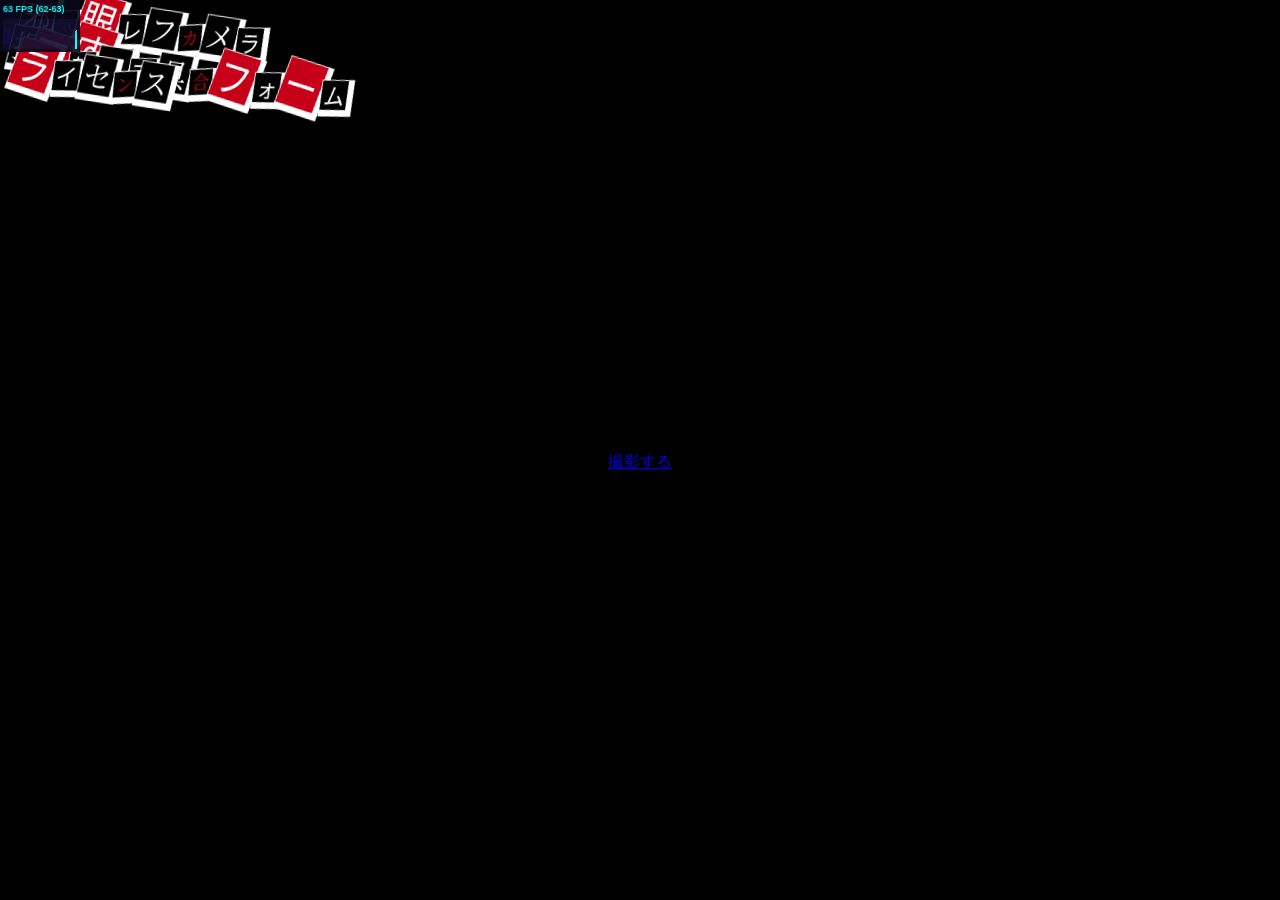
==== public/index.html @ d986b4df "DOMの変更。画像の追加" ====
<!DOCTYPE html>
<html lang="ja">

<head>
    <meta charset="utf-8">
    <meta http-equiv="X-UA-Compatible" content="IE=edge">
    <meta name="viewport" content="width=device-width, initial-scale=1.0">
    <meta name="theme-color" content="#000000">

    <title>邪気眼レフカメラ</title>

    <link rel="manifest" href="manifest.json">
    <link rel="icon" type="image/png" href="images/favicon.png" />
    <link rel="apple-touch-icon-precomposed" href="images/apple-touch-icon-precomposed.png">
    <link rel="stylesheet" type="text/css" href="common.css" media="screen,print">
    <link href="https://fonts.googleapis.com/css?family=Noto+Sans+JP:700|Noto+Serif+JP:700" rel="stylesheet">

    <script src="lib/utils.js"></script>
    <script src="lib/webgl-utils.js"></script>
    <script src="lib/clmtrackr.js"></script>
    <script src="lib/model_pca_20_svm.js"></script>
    <script src="lib/Stats.js"></script>
    <script src="lib/d3.min.js"></script>
    <script src="lib/emotion_classifier.js"></script>
    <script src="lib/emotionmodel.js"></script>
    <script src="lib/face_deformer.js"></script>
    <script src="lib/html2canvas.min.js"></script>
    <script src="photoSaver.js" defer></script>
    <script src="finderController.js" defer></script>
    <script src="textDecorator.js" defer></script>
    <script src="pageController.js" defer></script>
</head>

<body id="body_home">
    <main id="main">
        <article id="home">
            <h1>邪気眼レフカメラ</h1>
            <a id="home_tocamera" href="#camera">撮影する</a>
        </article>

        <article id="camera">
            <h1>撮影する</h1>
            <section id="camera_finder">
                <video id="camera_preview" preload="auto" loop playsinline autoplay width="800" height="600"></video>
                <canvas id="camera_overlay" width="800" height="600"></canvas>
                <canvas id="camera_mask" width="800" height="600"></canvas>
                <img id="camera_back_img" src="images/camera_back.svg">
            </section>
            
            <!--
            <section id="emotion_container">
                <div id="emotion_icons">
                    <img class="emotion_icon" id="icon1" src="images/icon_angry.png">
                    <img class="emotion_icon" id="icon2" src="images/icon_sad.png">
                    <img class="emotion_icon" id="icon3" src="images/icon_surprised.png">
                    <img class="emotion_icon" id="icon4" src="images/icon_happy.png">
                </div>
                <div id="emotion_chart"></div>
            </section>
            -->
            
            <a download="jyakigan.png" id="camera_shutter" href="#">シャッター</a>
        </article>

        <!--
        <article id="edit">
            <h1>編集する</h1>
            <canvas id="save_image"></canvas>
            <nav><a href="">save</a><a href="">HOME</a></nav>
        </article>
        -->

        <article id="wishform">
            <h1>要望・不具合フォーム</h1>
        </article>

        <article id="license">
            <h1>ライセンス</h1>
        </article>
    </main>

    <footer>
        <a href="#" id="history_back">戻る</a>
        <nav>
            <a href="#wishform">要望・不具合フォーム</a>
            <a href="#license">LICENSE</a>
        </nav>
    </footer>
</body>

</html>
---- public/common.css ----
@charset "utf-8";

html, body, div, span, applet, object, iframe,
h1, h2, h3, h4, h5, h6, p, blockquote, pre,
a, abbr, acronym, address, big, cite, code,
del, dfn, em, img, ins, kbd, q, s, samp,
small, strike, strong, sub, sup, tt, var,
b, u, i, center,
dl, dt, dd, ol, ul, li,
fieldset, form, label, legend,
table, caption, tbody, tfoot, thead, tr, th, td,
article, aside, canvas, details, embed, 
figure, figcaption, footer, header, hgroup, 
menu, nav, output, ruby, section, summary,
time, mark, audio, video {
	margin: 0;
	padding: 0;
	border: 0;
	font-size: 100%;
	font: inherit;
	vertical-align: baseline;
}
/* HTML5 display-role reset for older browsers */
article, aside, details, figcaption, figure, 
footer, header, hgroup, menu, nav, section {
	display: block;
}
html, body{
    height: 100%;
    background-color: #000000;
}
body {
	line-height: 1.5;
}
ol, ul {
	list-style: none;
}
blockquote, q {
	quotes: none;
}
blockquote:before, blockquote:after,
q:before, q:after {
	content: '';
	content: none;
}
table {
    border-collapse: collapse;
    border-spacing: 0;
}

main {
    position: fixed;
    width: 100%;
    height: 100%;
    overflow: hidden;
    transition-duration: 0.5s;
    perspective: 1000px;
}

h1 {
    position: absolute;
    transform: rotate3d(-2, 5, -1.5, -35deg);
    transform-origin: 50% 50%;
    z-index: 1;
}

h1 .deco0 {
    color: #fff;
    background: #C60019;
    -webkit-transform: rotate(10deg);
    -ms-transform: rotate(10deg);
    transform: rotate(10deg);
    display: inline-block;
    font-size: 40px;
    font-family: 'Noto Sans JP', sans-serif;
    line-height: 1.1;
    padding: 2px 3px;
    -webkit-box-shadow: 4px 4px 0px 6px #000;
    box-shadow: 3px 3px 0px 4px #fff;
    margin-right: 2px;
}

h1 .deco1 {
    color: #fff;
    background: #000;
    -webkit-transform: rotate(-5deg);
    -ms-transform: rotate(-5deg);
    transform: rotate(-5deg);
    display: inline-block;
    font-size: 24px;
    font-family: 'Noto Sans JP', sans-serif;
    line-height: 1.1;
    padding: 2px 3px;
    -webkit-box-shadow: 4px 4px 0px 6px #C60019;
    box-shadow: 3px 3px 0px 4px #fff;
    margin-right: 2px;
}

h1 .deco2 {
    color: #fff;
    background: #000;
    -webkit-transform: rotate(2deg);
    -ms-transform: rotate(2deg);
    transform: rotate(2deg);
    display: inline-block;
    font-size: 32px;
    font-family: 'Noto Serif JP', sans-serif;
    line-height: 1.1;
    padding: 2px 3px;
    -webkit-box-shadow: 4px 4px 0px 6px #000;
    box-shadow: 3px 3px 0px 4px #fff;
    margin-right: 2px;
}

h1 .deco3 {
    color: #C60019;
    background: #000;
    -webkit-transform: rotate(-8deg);
    -ms-transform: rotate(-8deg);
    transform: rotate(-8deg);
    display: inline-block;
    font-size: 20px;
    font-family: 'Noto Serif JP', sans-serif;
    line-height: 1.1;
    padding: 2px 3px;
    -webkit-box-shadow: 4px 4px 0px 6px #C60019;
    box-shadow: 3px 3px 0px 4px #fff;
    margin-right: 2px;
}

#body_home #home,
#body_home #camera,
#body_home #edit {
    left: 0;
}

#body_home #wishform,
#body_home #license {
    left: 100vw;
}


#home_tocamera{
    position: relative;
    display: block;
    width: 200px;
    top:100vh;
    margin: auto;
    text-align: center;
}

#body_home #home_tocamera{
    top:50vh;
}


#camera_finder {
    position: relative;
    /*margin : 0px auto;*/
    transition-duration: 0.5s;
    left: 200vw;
}

#body_camera #camera_finder {
    left: 0vw;
}



#camera_mask,
#camera_overlay,
#camera_preview {
    position: absolute;
    top: 27vw;
    left: 0vw;
    width: 100vw;
    height: 72vw;
    object-fit: cover;
    -o-transform: scaleX(-1);
    -webkit-transform: scaleX(-1);
    transform: scaleX(-1);
    -ms-filter: fliph;
    /*IE*/
    filter: fliph;
    /*IE*/
}

#camera_tohome {
    float: left;
    display: block;
    padding: 10px;
    margin: 10px 0px 10px 10px;
    background-color: #fff;
}

#camera_back_img {
    position: absolute;
    top: 0px;
    left: -30vw;
    width: 130vw;
}
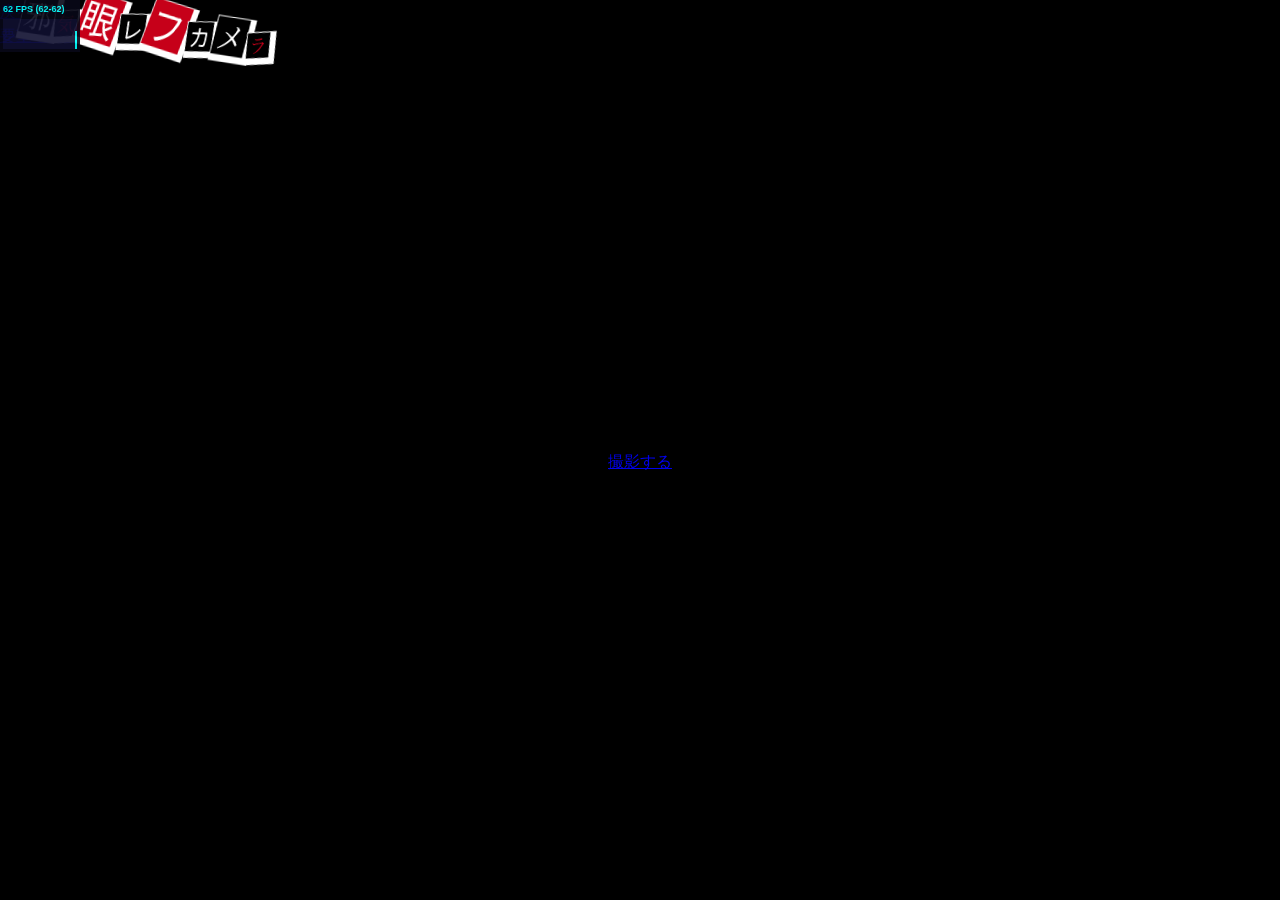
==== commit f7596059: "フォルダ構成の変更" ====
--- a/public/index.html
+++ b/public/index.html
@@ -12,23 +12,23 @@
     <link rel="manifest" href="manifest.json">
     <link rel="icon" type="image/png" href="images/favicon.png" />
     <link rel="apple-touch-icon-precomposed" href="images/apple-touch-icon-precomposed.png">
-    <link rel="stylesheet" type="text/css" href="common.css" media="screen,print">
+    <link rel="stylesheet" type="text/css" href="styles/common.css" media="screen,print">
     <link href="https://fonts.googleapis.com/css?family=Noto+Sans+JP:700|Noto+Serif+JP:700" rel="stylesheet">
 
-    <script src="lib/utils.js"></script>
-    <script src="lib/webgl-utils.js"></script>
-    <script src="lib/clmtrackr.js"></script>
-    <script src="lib/model_pca_20_svm.js"></script>
-    <script src="lib/Stats.js"></script>
-    <script src="lib/d3.min.js"></script>
-    <script src="lib/emotion_classifier.js"></script>
-    <script src="lib/emotionmodel.js"></script>
-    <script src="lib/face_deformer.js"></script>
-    <script src="lib/html2canvas.min.js"></script>
-    <script src="photoSaver.js" defer></script>
-    <script src="finderController.js" defer></script>
-    <script src="textDecorator.js" defer></script>
-    <script src="pageController.js" defer></script>
+    <script src="libs/utils.js"></script>
+    <script src="libs/webgl-utils.js"></script>
+    <script src="libs/clmtrackr.js"></script>
+    <script src="libs/model_pca_20_svm.js"></script>
+    <script src="libs/Stats.js"></script>
+    <script src="libs/d3.min.js"></script>
+    <script src="libs/emotion_classifier.js"></script>
+    <script src="libs/emotionmodel.js"></script>
+    <script src="libs/face_deformer.js"></script>
+    <script src="libs/html2canvas.min.js"></script>
+    <script src="scripts/photoSaver.js" defer></script>
+    <script src="scripts/finderController.js" defer></script>
+    <script src="scripts/textDecorator.js" defer></script>
+    <script src="scripts/pageController.js" defer></script>
 </head>
 
 <body id="body_home">
--- a/public/styles/common.css
+++ b/public/styles/common.css
@@ -0,0 +1,208 @@
+@charset "utf-8";
+
+html, body, div, span, applet, object, iframe,
+h1, h2, h3, h4, h5, h6, p, blockquote, pre,
+a, abbr, acronym, address, big, cite, code,
+del, dfn, em, img, ins, kbd, q, s, samp,
+small, strike, strong, sub, sup, tt, var,
+b, u, i, center,
+dl, dt, dd, ol, ul, li,
+fieldset, form, label, legend,
+table, caption, tbody, tfoot, thead, tr, th, td,
+article, aside, canvas, details, embed, 
+figure, figcaption, footer, header, hgroup, 
+menu, nav, output, ruby, section, summary,
+time, mark, audio, video {
+	margin: 0;
+	padding: 0;
+	border: 0;
+	font-size: 100%;
+	font: inherit;
+	vertical-align: baseline;
+}
+/* HTML5 display-role reset for older browsers */
+article, aside, details, figcaption, figure, 
+footer, header, hgroup, menu, nav, section {
+	display: block;
+}
+html, body{
+    height: 100%;
+    background-color: #000000;
+}
+body {
+	line-height: 1.5;
+}
+ol, ul {
+	list-style: none;
+}
+blockquote, q {
+	quotes: none;
+}
+blockquote:before, blockquote:after,
+q:before, q:after {
+	content: '';
+	content: none;
+}
+table {
+    border-collapse: collapse;
+    border-spacing: 0;
+}
+
+main {
+    position: fixed;
+    width: 100%;
+    height: 100%;
+    overflow: hidden;
+    transition-duration: 0.5s;
+    perspective: 1000px;
+}
+
+h1 {
+    position: absolute;
+    transform: rotate3d(-2, 5, -1.5, -35deg);
+    transform-origin: 50% 50%;
+    z-index: 1;
+    transition-duration: 0.5s;
+    top:-50vh;
+}
+
+h1 .deco0 {
+    color: #fff;
+    background: #C60019;
+    -webkit-transform: rotate(10deg);
+    -ms-transform: rotate(10deg);
+    transform: rotate(10deg);
+    display: inline-block;
+    font-size: 40px;
+    font-family: 'Noto Sans JP', sans-serif;
+    line-height: 1.1;
+    padding: 2px 3px;
+    -webkit-box-shadow: 4px 4px 0px 6px #000;
+    box-shadow: 3px 3px 0px 4px #fff;
+    margin-right: 2px;
+}
+
+h1 .deco1 {
+    color: #fff;
+    background: #000;
+    -webkit-transform: rotate(-5deg);
+    -ms-transform: rotate(-5deg);
+    transform: rotate(-5deg);
+    display: inline-block;
+    font-size: 24px;
+    font-family: 'Noto Sans JP', sans-serif;
+    line-height: 1.1;
+    padding: 2px 3px;
+    -webkit-box-shadow: 4px 4px 0px 6px #C60019;
+    box-shadow: 3px 3px 0px 4px #fff;
+    margin-right: 2px;
+}
+
+h1 .deco2 {
+    color: #fff;
+    background: #000;
+    -webkit-transform: rotate(2deg);
+    -ms-transform: rotate(2deg);
+    transform: rotate(2deg);
+    display: inline-block;
+    font-size: 32px;
+    font-family: 'Noto Serif JP', sans-serif;
+    line-height: 1.1;
+    padding: 2px 3px;
+    -webkit-box-shadow: 4px 4px 0px 6px #000;
+    box-shadow: 3px 3px 0px 4px #fff;
+    margin-right: 2px;
+}
+
+h1 .deco3 {
+    color: #C60019;
+    background: #000;
+    -webkit-transform: rotate(-8deg);
+    -ms-transform: rotate(-8deg);
+    transform: rotate(-8deg);
+    display: inline-block;
+    font-size: 20px;
+    font-family: 'Noto Serif JP', sans-serif;
+    line-height: 1.1;
+    padding: 2px 3px;
+    -webkit-box-shadow: 4px 4px 0px 6px #C60019;
+    box-shadow: 3px 3px 0px 4px #fff;
+    margin-right: 2px;
+}
+
+/* HOME */
+
+#body_home #home h1{
+    top:0;
+}
+
+#body_home #home,
+#body_home #camera,
+#body_home #edit {
+    left: 0;
+}
+
+#body_home #wishform,
+#body_home #license {
+    left: 100vw;
+}
+
+#home_tocamera{
+    position: relative;
+    display: block;
+    width: 200px;
+    top:100vh;
+    margin: auto;
+    text-align: center;
+    transition-duration: 0.5s;
+}
+
+#body_home #home_tocamera{
+    top:50vh;
+}
+
+/* CAMERA */
+
+#camera_finder {
+    position: relative;
+    /*margin : 0px auto;*/
+    transition-duration: 0.5s;
+    left: 200vw;
+}
+
+#body_camera #camera_finder {
+    left: 0vw;
+}
+
+#camera_mask,
+#camera_overlay,
+#camera_preview {
+    position: absolute;
+    top: 27vw;
+    left: 0vw;
+    width: 100vw;
+    height: 72vw;
+    object-fit: cover;
+    -o-transform: scaleX(-1);
+    -webkit-transform: scaleX(-1);
+    transform: scaleX(-1);
+    -ms-filter: fliph;
+    /*IE*/
+    filter: fliph;
+    /*IE*/
+}
+
+#camera_tohome {
+    float: left;
+    display: block;
+    padding: 10px;
+    margin: 10px 0px 10px 10px;
+    background-color: #fff;
+}
+
+#camera_back_img {
+    position: absolute;
+    top: 0px;
+    left: -30vw;
+    width: 130vw;
+}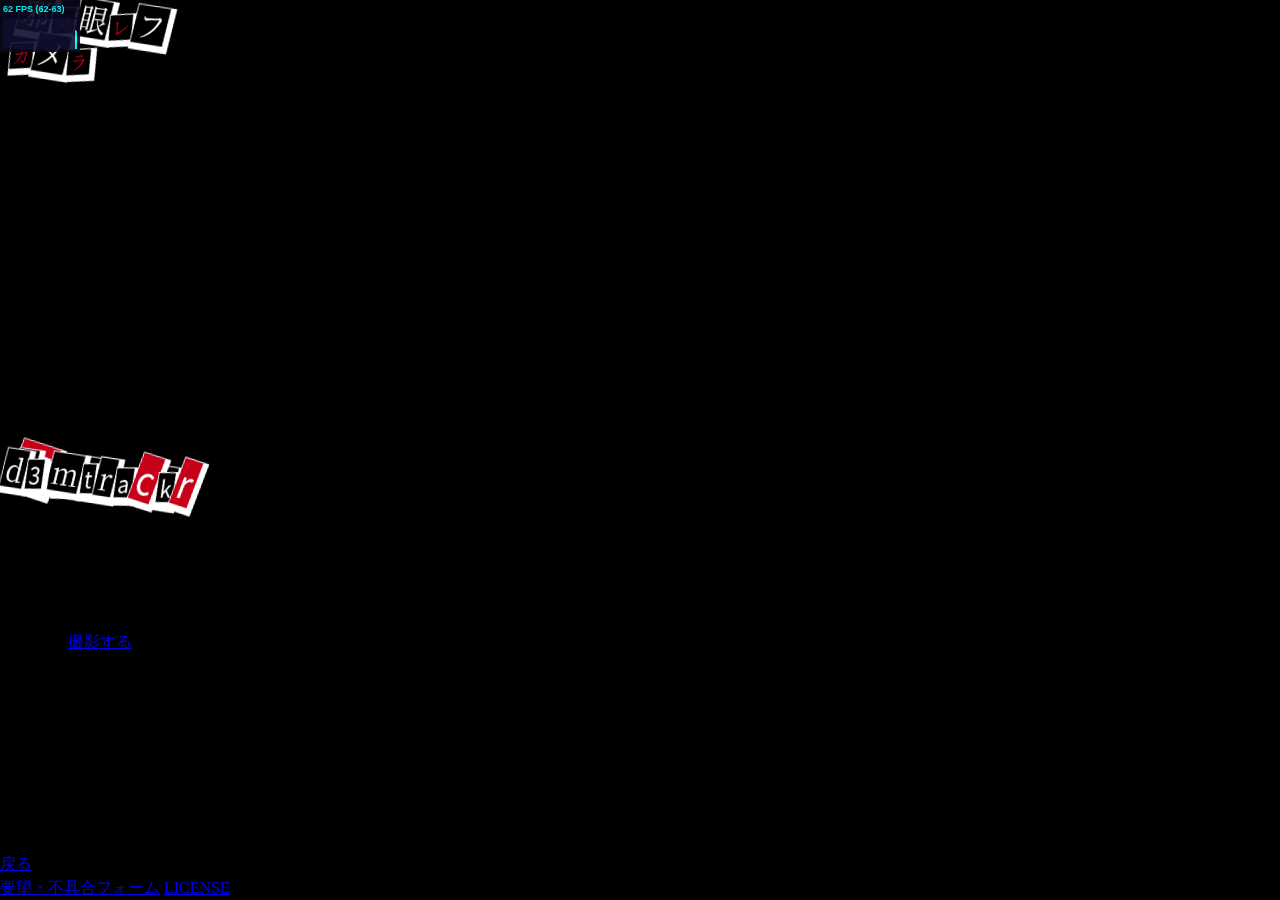
==== commit 3f3eecd7: "CSSの構成を変更" ====
--- a/public/index.html
+++ b/public/index.html
@@ -13,6 +13,10 @@
     <link rel="icon" type="image/png" href="images/favicon.png" />
     <link rel="apple-touch-icon-precomposed" href="images/apple-touch-icon-precomposed.png">
     <link rel="stylesheet" type="text/css" href="styles/common.css" media="screen,print">
+    <link rel="stylesheet" type="text/css" href="styles/home.css" media="screen,print">
+    <link rel="stylesheet" type="text/css" href="styles/camera.css" media="screen,print">
+    <link rel="stylesheet" type="text/css" href="styles/wishform.css" media="screen,print">
+    <link rel="stylesheet" type="text/css" href="styles/license.css" media="screen,print">
     <link href="https://fonts.googleapis.com/css?family=Noto+Sans+JP:700|Noto+Serif+JP:700" rel="stylesheet">
 
     <script src="libs/utils.js"></script>
@@ -46,7 +50,7 @@
                 <canvas id="camera_mask" width="800" height="600"></canvas>
                 <img id="camera_back_img" src="images/camera_back.svg">
             </section>
-            
+
             <!--
             <section id="emotion_container">
                 <div id="emotion_icons">
@@ -58,7 +62,7 @@
                 <div id="emotion_chart"></div>
             </section>
             -->
-            
+
             <a download="jyakigan.png" id="camera_shutter" href="#">シャッター</a>
         </article>
 
@@ -76,6 +80,66 @@
 
         <article id="license">
             <h1>ライセンス</h1>
+            <div>
+                <section>
+                    <h1>clmtrackr</h1>
+                    <pre>
+MIT License
+
+Copyright (c) 2017 Audun Mathias Øygard
+
+Permission is hereby granted, free of charge, to any person obtaining a copy
+of this software and associated documentation files (the "Software"), to deal
+in the Software without restriction, including without limitation the rights
+to use, copy, modify, merge, publish, distribute, sublicense, and/or sell
+copies of the Software, and to permit persons to whom the Software is
+furnished to do so, subject to the following conditions:
+
+The above copyright notice and this permission notice shall be included in all
+copies or substantial portions of the Software.
+
+THE SOFTWARE IS PROVIDED "AS IS", WITHOUT WARRANTY OF ANY KIND, EXPRESS OR
+IMPLIED, INCLUDING BUT NOT LIMITED TO THE WARRANTIES OF MERCHANTABILITY,
+FITNESS FOR A PARTICULAR PURPOSE AND NONINFRINGEMENT. IN NO EVENT SHALL THE
+AUTHORS OR COPYRIGHT HOLDERS BE LIABLE FOR ANY CLAIM, DAMAGES OR OTHER
+LIABILITY, WHETHER IN AN ACTION OF CONTRACT, TORT OR OTHERWISE, ARISING FROM,
+OUT OF OR IN CONNECTION WITH THE SOFTWARE OR THE USE OR OTHER DEALINGS IN THE
+SOFTWARE.
+                    </pre>
+                </section>
+                <section>
+                    <h1>d3</h1>
+                    <pre>
+Copyright 2010-2017 Mike Bostock
+All rights reserved.
+
+Redistribution and use in source and binary forms, with or without modification,
+are permitted provided that the following conditions are met:
+
+* Redistributions of source code must retain the above copyright notice, this
+  list of conditions and the following disclaimer.
+
+* Redistributions in binary form must reproduce the above copyright notice,
+  this list of conditions and the following disclaimer in the documentation
+  and/or other materials provided with the distribution.
+
+* Neither the name of the author nor the names of contributors may be used to
+  endorse or promote products derived from this software without specific prior
+  written permission.
+
+THIS SOFTWARE IS PROVIDED BY THE COPYRIGHT HOLDERS AND CONTRIBUTORS "AS IS" AND
+ANY EXPRESS OR IMPLIED WARRANTIES, INCLUDING, BUT NOT LIMITED TO, THE IMPLIED
+WARRANTIES OF MERCHANTABILITY AND FITNESS FOR A PARTICULAR PURPOSE ARE
+DISCLAIMED. IN NO EVENT SHALL THE COPYRIGHT OWNER OR CONTRIBUTORS BE LIABLE FOR
+ANY DIRECT, INDIRECT, INCIDENTAL, SPECIAL, EXEMPLARY, OR CONSEQUENTIAL DAMAGES
+(INCLUDING, BUT NOT LIMITED TO, PROCUREMENT OF SUBSTITUTE GOODS OR SERVICES;
+LOSS OF USE, DATA, OR PROFITS; OR BUSINESS INTERRUPTION) HOWEVER CAUSED AND ON
+ANY THEORY OF LIABILITY, WHETHER IN CONTRACT, STRICT LIABILITY, OR TORT
+(INCLUDING NEGLIGENCE OR OTHERWISE) ARISING IN ANY WAY OUT OF THE USE OF THIS
+SOFTWARE, EVEN IF ADVISED OF THE POSSIBILITY OF SUCH DAMAGE.
+                    </pre>
+                </section>
+            </div>
         </article>
     </main>
 
--- a/public/styles/common.css
+++ b/public/styles/common.css
@@ -20,29 +20,36 @@
 	font: inherit;
 	vertical-align: baseline;
 }
+
 /* HTML5 display-role reset for older browsers */
 article, aside, details, figcaption, figure, 
 footer, header, hgroup, menu, nav, section {
 	display: block;
 }
+
 html, body{
     height: 100%;
     background-color: #000000;
 }
+
 body {
 	line-height: 1.5;
 }
+
 ol, ul {
 	list-style: none;
 }
+
 blockquote, q {
 	quotes: none;
 }
+
 blockquote:before, blockquote:after,
 q:before, q:after {
 	content: '';
 	content: none;
 }
+
 table {
     border-collapse: collapse;
     border-spacing: 0;
@@ -55,6 +62,11 @@
     overflow: hidden;
     transition-duration: 0.5s;
     perspective: 1000px;
+}
+
+article{
+    position: fixed;
+    transition-duration: 0.5s;
 }
 
 h1 {
@@ -130,79 +142,8 @@
     margin-right: 2px;
 }
 
-/* HOME */
-
-#body_home #home h1{
-    top:0;
-}
-
-#body_home #home,
-#body_home #camera,
-#body_home #edit {
-    left: 0;
-}
-
-#body_home #wishform,
-#body_home #license {
-    left: 100vw;
-}
-
-#home_tocamera{
-    position: relative;
-    display: block;
-    width: 200px;
-    top:100vh;
-    margin: auto;
-    text-align: center;
-    transition-duration: 0.5s;
-}
-
-#body_home #home_tocamera{
-    top:50vh;
-}
-
-/* CAMERA */
-
-#camera_finder {
-    position: relative;
-    /*margin : 0px auto;*/
-    transition-duration: 0.5s;
-    left: 200vw;
-}
-
-#body_camera #camera_finder {
-    left: 0vw;
-}
-
-#camera_mask,
-#camera_overlay,
-#camera_preview {
+footer{
     position: absolute;
-    top: 27vw;
-    left: 0vw;
+    bottom: 0;
     width: 100vw;
-    height: 72vw;
-    object-fit: cover;
-    -o-transform: scaleX(-1);
-    -webkit-transform: scaleX(-1);
-    transform: scaleX(-1);
-    -ms-filter: fliph;
-    /*IE*/
-    filter: fliph;
-    /*IE*/
-}
-
-#camera_tohome {
-    float: left;
-    display: block;
-    padding: 10px;
-    margin: 10px 0px 10px 10px;
-    background-color: #fff;
-}
-
-#camera_back_img {
-    position: absolute;
-    top: 0px;
-    left: -30vw;
-    width: 130vw;
 }--- a/public/styles/home.css
+++ b/public/styles/home.css
@@ -0,0 +1,19 @@
+@charset "utf-8";
+
+#body_home #home h1{
+    top:0;
+}
+
+#home_tocamera{
+    position: relative;
+    display: block;
+    width: 200px;
+    top:100vh;
+    margin: auto;
+    text-align: center;
+    transition-duration: 0.5s;
+}
+
+#body_home #home_tocamera{
+    top:70vh;
+}
--- a/public/styles/camera.css
+++ b/public/styles/camera.css
@@ -0,0 +1,41 @@
+@charset "utf-8";
+
+#body_camera #camera h1{
+    top:0;
+}
+
+#camera_finder {
+    position: relative;
+    /*margin : 0px auto;*/
+    transition-duration: 0.5s;
+    left: 200vw;
+}
+
+#body_camera #camera_finder {
+    left: 0vw;
+}
+
+#camera_back_img {
+    position: absolute;
+    top: 0px;
+    left: -30vw;
+    width: 130vw;
+}
+
+#camera_mask,
+#camera_overlay,
+#camera_preview {
+    position: absolute;
+    top: 27vw;
+    left: 0vw;
+    width: 100vw;
+    height: 72vw;
+    object-fit: cover;
+    -o-transform: scaleX(-1);
+    -webkit-transform: scaleX(-1);
+    transform: scaleX(-1);
+    -ms-filter: fliph;
+    /*IE*/
+    filter: fliph;
+    /*IE*/
+}
--- a/public/styles/wishform.css
+++ b/public/styles/wishform.css
@@ -0,0 +1 @@
+@charset "utf-8";
--- a/public/styles/license.css
+++ b/public/styles/license.css
@@ -0,0 +1,18 @@
+@charset "utf-8";
+
+#license{
+    position: absolute;
+    
+    transition-duration: 0.5s;
+    top:100vh;
+    background-color: #ffffff;
+}
+
+#body_license #license{
+    top:0vh;
+    overflow: scroll;
+    height:100vh;
+    width: 100wh;
+    padding: 40px;
+}
+
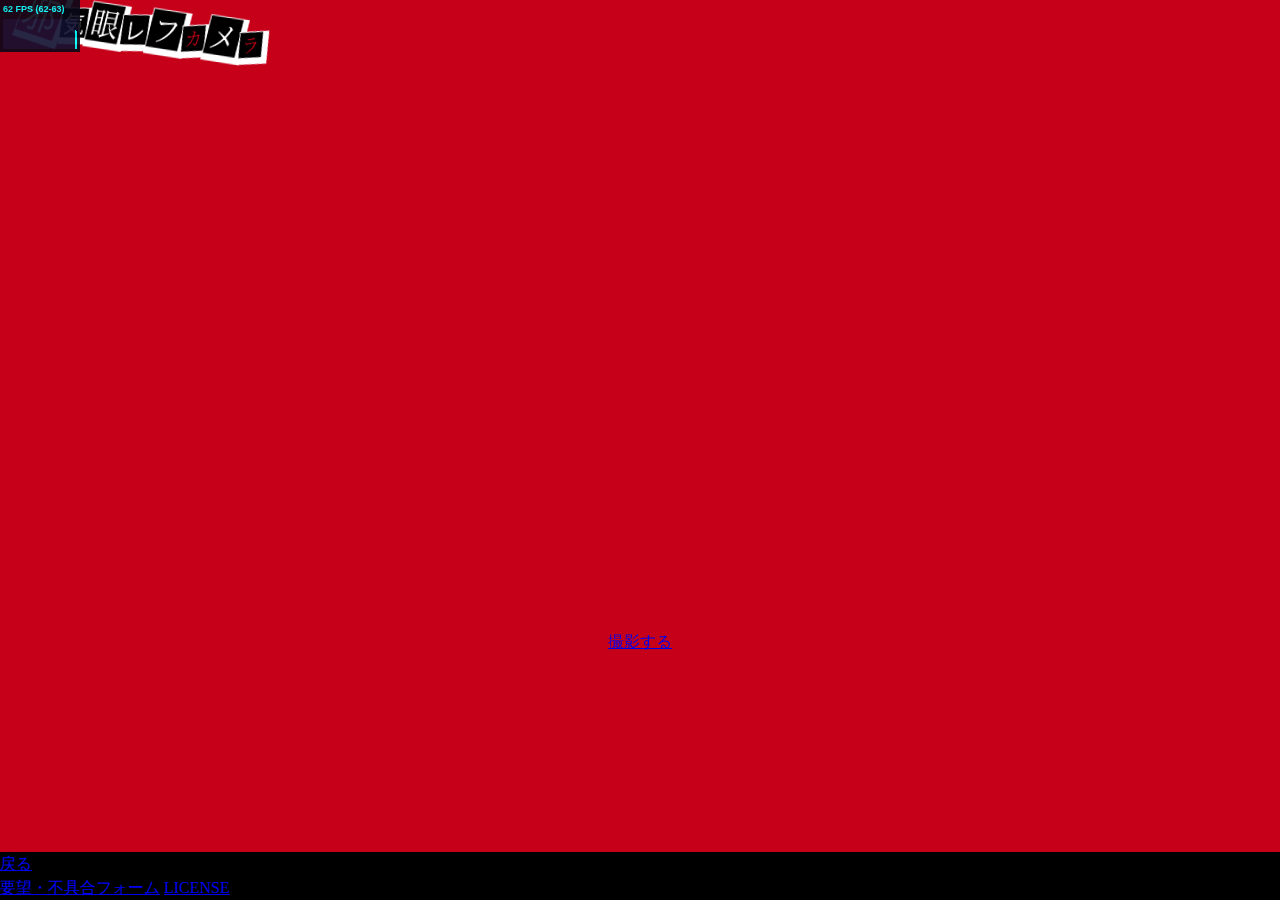
==== commit 96a92e27: "アイコン追加" ====
--- a/public/index.html
+++ b/public/index.html
@@ -62,8 +62,11 @@
                 <div id="emotion_chart"></div>
             </section>
             -->
-
-            <a download="jyakigan.png" id="camera_shutter" href="#">シャッター</a>
+            <section id="camera_top">
+                <a id="camera_release" download="jyakigan.png" href="#">シャッター</a>
+                <img id="camera_dial" src="images/camera_dial.svg">
+                <img id="camera_top_img" src="">
+            </section>
         </article>
 
         <!--
--- a/public/styles/common.css
+++ b/public/styles/common.css
@@ -12,13 +12,17 @@
 article, aside, canvas, details, embed, 
 figure, figcaption, footer, header, hgroup, 
 menu, nav, output, ruby, section, summary,
-time, mark, audio, video {
-	margin: 0;
-	padding: 0;
-	border: 0;
-	font-size: 100%;
-	font: inherit;
-	vertical-align: baseline;
+time, mark, audio, video
+{
+    font: inherit;
+    font-size: 100%;
+
+    margin: 0;
+    padding: 0;
+
+    vertical-align: baseline;
+
+    border: 0;
 }
 
 /* HTML5 display-role reset for older browsers */
@@ -27,123 +31,165 @@
 	display: block;
 }
 
-html, body{
-    height: 100%;
-    background-color: #000000;
+html,body
+{
+    width: 100vw;
+    height: 100vh;
+
+    background-color: #c60019;
 }
 
-body {
-	line-height: 1.5;
+body
+{
+    line-height: 1.5;
 }
 
-ol, ul {
-	list-style: none;
+ol,ul
+{
+    list-style: none;
 }
 
-blockquote, q {
-	quotes: none;
+blockquote,q
+{
+    quotes: none;
 }
 
-blockquote:before, blockquote:after,
-q:before, q:after {
-	content: '';
-	content: none;
+blockquote:before,blockquote:after,
+q:before,q:after
+{
+    content: '';
+    content: none;
 }
 
-table {
+table
+{
+    border-spacing: 0;
     border-collapse: collapse;
-    border-spacing: 0;
 }
 
-main {
+main
+{
     position: fixed;
-    width: 100%;
-    height: 100%;
+
     overflow: hidden;
-    transition-duration: 0.5s;
+
+    width: 100vw;
+    height: 100vh;
+
+    transition-timing-function: ease-in-out;
+    transition-duration: 1s;
+
     perspective: 1000px;
 }
 
-article{
+article
+{
     position: fixed;
-    transition-duration: 0.5s;
 }
 
-h1 {
+h1
+{
     position: absolute;
+    z-index: 1;
+    top: -50vh;
+
+    transition-timing-function: ease-in-out;
+    transition-duration: 1s;
     transform: rotate3d(-2, 5, -1.5, -35deg);
     transform-origin: 50% 50%;
-    z-index: 1;
-    transition-duration: 0.5s;
-    top:-50vh;
 }
 
-h1 .deco0 {
+h1 .deco0
+{
+    font-family: 'Noto Sans JP', sans-serif;
+    font-size: 40px;
+    line-height: 1.1;
+
+    display: inline-block;
+
+    margin-right: 2px;
+    padding: 2px 3px;
+
+    -webkit-transform: rotate(10deg);
+        -ms-transform: rotate(10deg);
+            transform: rotate(10deg);
+
     color: #fff;
-    background: #C60019;
-    -webkit-transform: rotate(10deg);
-    -ms-transform: rotate(10deg);
-    transform: rotate(10deg);
-    display: inline-block;
-    font-size: 40px;
-    font-family: 'Noto Sans JP', sans-serif;
-    line-height: 1.1;
-    padding: 2px 3px;
-    -webkit-box-shadow: 4px 4px 0px 6px #000;
-    box-shadow: 3px 3px 0px 4px #fff;
-    margin-right: 2px;
+    background: #c60019;
+    -webkit-box-shadow: 4px 4px 0 6px #000;
+            box-shadow: 3px 3px 0 4px #fff;
 }
 
-h1 .deco1 {
+h1 .deco1
+{
+    font-family: 'Noto Sans JP', sans-serif;
+    font-size: 24px;
+    line-height: 1.1;
+
+    display: inline-block;
+
+    margin-right: 2px;
+    padding: 2px 3px;
+
+    -webkit-transform: rotate(-5deg);
+        -ms-transform: rotate(-5deg);
+            transform: rotate(-5deg);
+
     color: #fff;
     background: #000;
-    -webkit-transform: rotate(-5deg);
-    -ms-transform: rotate(-5deg);
-    transform: rotate(-5deg);
-    display: inline-block;
-    font-size: 24px;
-    font-family: 'Noto Sans JP', sans-serif;
-    line-height: 1.1;
-    padding: 2px 3px;
-    -webkit-box-shadow: 4px 4px 0px 6px #C60019;
-    box-shadow: 3px 3px 0px 4px #fff;
-    margin-right: 2px;
+    -webkit-box-shadow: 4px 4px 0 6px #c60019;
+            box-shadow: 3px 3px 0 4px #fff;
 }
 
-h1 .deco2 {
+h1 .deco2
+{
+    font-family: 'Noto Serif JP', sans-serif;
+    font-size: 32px;
+    line-height: 1.1;
+
+    display: inline-block;
+
+    margin-right: 2px;
+    padding: 2px 3px;
+
+    -webkit-transform: rotate(2deg);
+        -ms-transform: rotate(2deg);
+            transform: rotate(2deg);
+
     color: #fff;
     background: #000;
-    -webkit-transform: rotate(2deg);
-    -ms-transform: rotate(2deg);
-    transform: rotate(2deg);
-    display: inline-block;
-    font-size: 32px;
-    font-family: 'Noto Serif JP', sans-serif;
-    line-height: 1.1;
-    padding: 2px 3px;
-    -webkit-box-shadow: 4px 4px 0px 6px #000;
-    box-shadow: 3px 3px 0px 4px #fff;
-    margin-right: 2px;
+    -webkit-box-shadow: 4px 4px 0 6px #000;
+            box-shadow: 3px 3px 0 4px #fff;
 }
 
-h1 .deco3 {
-    color: #C60019;
+h1 .deco3
+{
+    font-family: 'Noto Serif JP', sans-serif;
+    font-size: 20px;
+    line-height: 1.1;
+
+    display: inline-block;
+
+    margin-right: 2px;
+    padding: 2px 3px;
+
+    -webkit-transform: rotate(-8deg);
+        -ms-transform: rotate(-8deg);
+            transform: rotate(-8deg);
+
+    color: #c60019;
     background: #000;
-    -webkit-transform: rotate(-8deg);
-    -ms-transform: rotate(-8deg);
-    transform: rotate(-8deg);
-    display: inline-block;
-    font-size: 20px;
-    font-family: 'Noto Serif JP', sans-serif;
-    line-height: 1.1;
-    padding: 2px 3px;
-    -webkit-box-shadow: 4px 4px 0px 6px #C60019;
-    box-shadow: 3px 3px 0px 4px #fff;
-    margin-right: 2px;
+    -webkit-box-shadow: 4px 4px 0 6px #c60019;
+            box-shadow: 3px 3px 0 4px #fff;
 }
 
-footer{
-    position: absolute;
+footer
+{
+    position: fixed;
+    z-index: 100;
     bottom: 0;
+
     width: 100vw;
-}+
+    background-color: #000;
+}
--- a/public/styles/home.css
+++ b/public/styles/home.css
@@ -1,19 +1,35 @@
-@charset "utf-8";
+@charset 'utf-8';
 
-#body_home #home h1{
-    top:0;
+#home
+{
+    width: 100vw;
 }
 
-#home_tocamera{
-    position: relative;
-    display: block;
-    width: 200px;
-    top:100vh;
-    margin: auto;
-    text-align: center;
-    transition-duration: 0.5s;
+#body_home #home
+{
+    height: 100vh;
 }
 
-#body_home #home_tocamera{
-    top:70vh;
+#body_home #home h1
+{
+    top: 0;
 }
+
+#home_tocamera
+{
+    position: relative;
+    top: 100vh;
+
+    display: block;
+
+    width: 200px;
+    margin: auto;
+
+    transition-duration: .5s;
+    text-align: center;
+}
+
+#body_home #home_tocamera
+{
+    top: 70vh;
+}
--- a/public/styles/camera.css
+++ b/public/styles/camera.css
@@ -1,41 +1,108 @@
-@charset "utf-8";
+@charset 'utf-8';
 
-#body_camera #camera h1{
-    top:0;
+#body_camera #camera h1
+{
+    top: 0;
 }
 
-#camera_finder {
-    position: relative;
-    /*margin : 0px auto;*/
-    transition-duration: 0.5s;
+#camera_finder
+{
+    position: fixed;
     left: 200vw;
+
+    width: 100vw;
+    height: 110vw;
+
+    transition-timing-function: ease-in-out;
+    transition-duration: 1s;
+
+    background-color: #000;
 }
 
-#body_camera #camera_finder {
+#body_camera #camera_finder
+{
     left: 0vw;
 }
 
-#camera_back_img {
+#camera_back_img
+{
     position: absolute;
-    top: 0px;
+    top: 0;
     left: -30vw;
+
     width: 130vw;
 }
 
 #camera_mask,
 #camera_overlay,
-#camera_preview {
+#camera_preview
+{
     position: absolute;
     top: 27vw;
     left: 0vw;
+
     width: 100vw;
     height: 72vw;
+
+    -webkit-transform: scaleX(-1);
+         -o-transform: scaleX(-1);
+            transform: scaleX(-1);
+
     object-fit: cover;
-    -o-transform: scaleX(-1);
-    -webkit-transform: scaleX(-1);
-    transform: scaleX(-1);
     -ms-filter: fliph;
     /*IE*/
-    filter: fliph;
+        filter: fliph;
     /*IE*/
 }
+
+#camera_top
+{
+    position: fixed;
+    bottom: -64em;
+
+    overflow: hidden;
+
+    width: 100vw;
+    height: 64vw;
+
+    transition-timing-function: ease-in-out;
+    transition-duration: 1s;
+
+    background-image: url(../images/camera_top.svg);
+    background-repeat: no-repeat;
+    background-position: bottom;
+}
+
+#body_camera #camera_top
+{
+    bottom: 2em;
+}
+
+#camera_release
+{
+    position: absolute;
+    top: 39vw;
+    left: 45vw;
+
+    overflow: hidden;
+
+    width: 18vw;
+    height: 18vw;
+
+    white-space: nowrap;
+    text-indent: 100%;
+
+    background-image: url(../images/camera_release.svg);
+    background-repeat: no-repeat;
+    background-position: bottom;
+}
+
+#camera_dial
+{
+    position: absolute;
+    top: 41vw;
+    left: 5vw;
+
+    width: 37vw;
+    height: 37vw;
+}
--- a/public/styles/license.css
+++ b/public/styles/license.css
@@ -1,18 +1,27 @@
-@charset "utf-8";
+@charset 'utf-8';
 
-#license{
+#license
+{
     position: absolute;
-    
-    transition-duration: 0.5s;
-    top:100vh;
-    background-color: #ffffff;
+    top: 100%;
+
+    overflow: hidden;
+
+    width: 100%;
+    height: 100%;
+    padding: 40px;
+
+    transition-duration: .5s;
+
+    background-color: #fff;
 }
 
-#body_license #license{
-    top:0vh;
-    overflow: scroll;
-    height:100vh;
-    width: 100wh;
-    padding: 40px;
+#body_license #license
+{
+    top: 0vh;
 }
 
+#body_license #license div
+{
+    overflow: scroll;
+}
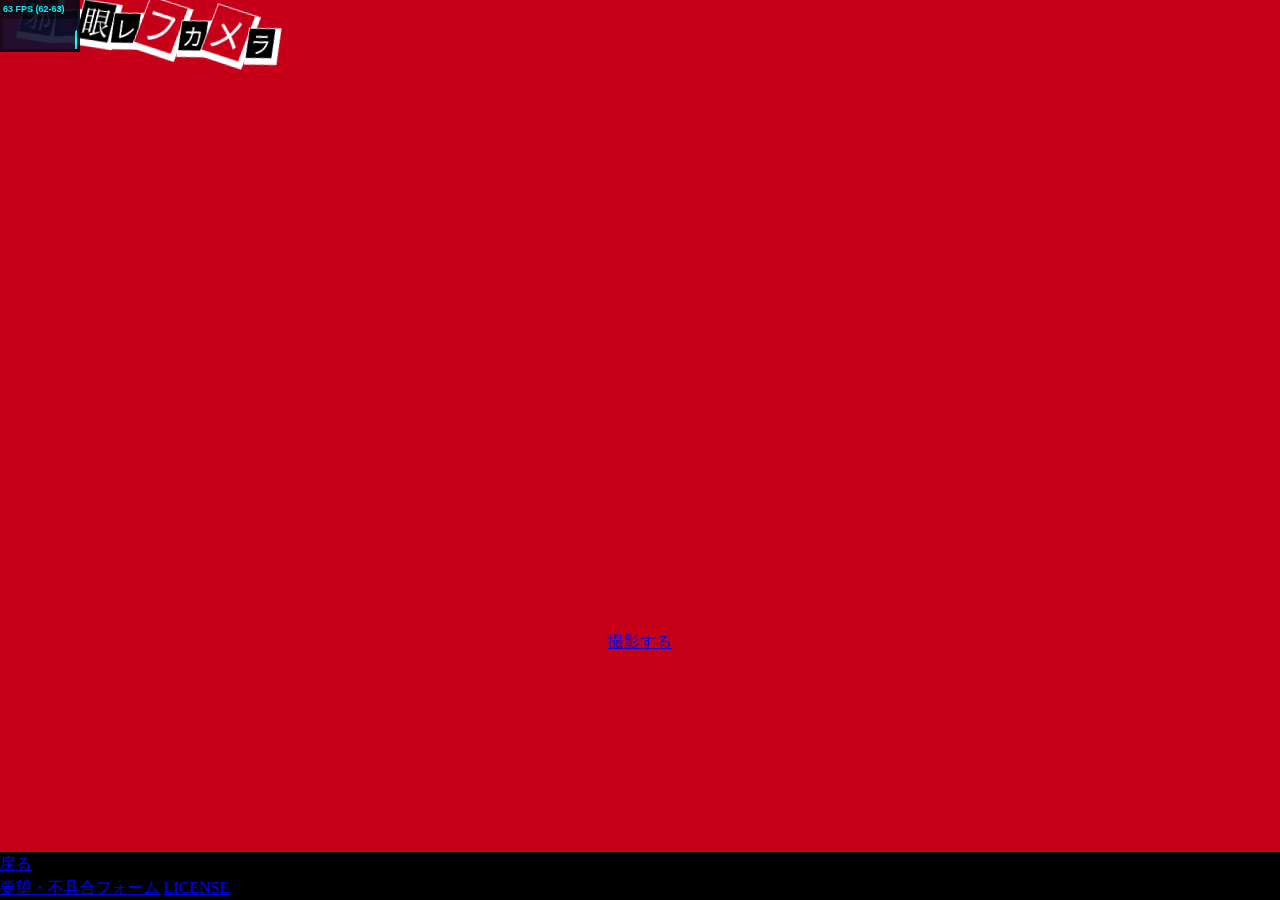
==== commit 9c2c2e6b: "アイコン修正" ====
--- a/public/index.html
+++ b/public/index.html
@@ -10,7 +10,7 @@
     <title>邪気眼レフカメラ</title>
 
     <link rel="manifest" href="manifest.json">
-    <link rel="icon" type="image/png" href="images/favicon.png" />
+    <link rel="icon" type="image/png" href="images/favicon.ico" />
     <link rel="apple-touch-icon-precomposed" href="images/apple-touch-icon-precomposed.png">
     <link rel="stylesheet" type="text/css" href="styles/common.css" media="screen,print">
     <link rel="stylesheet" type="text/css" href="styles/home.css" media="screen,print">
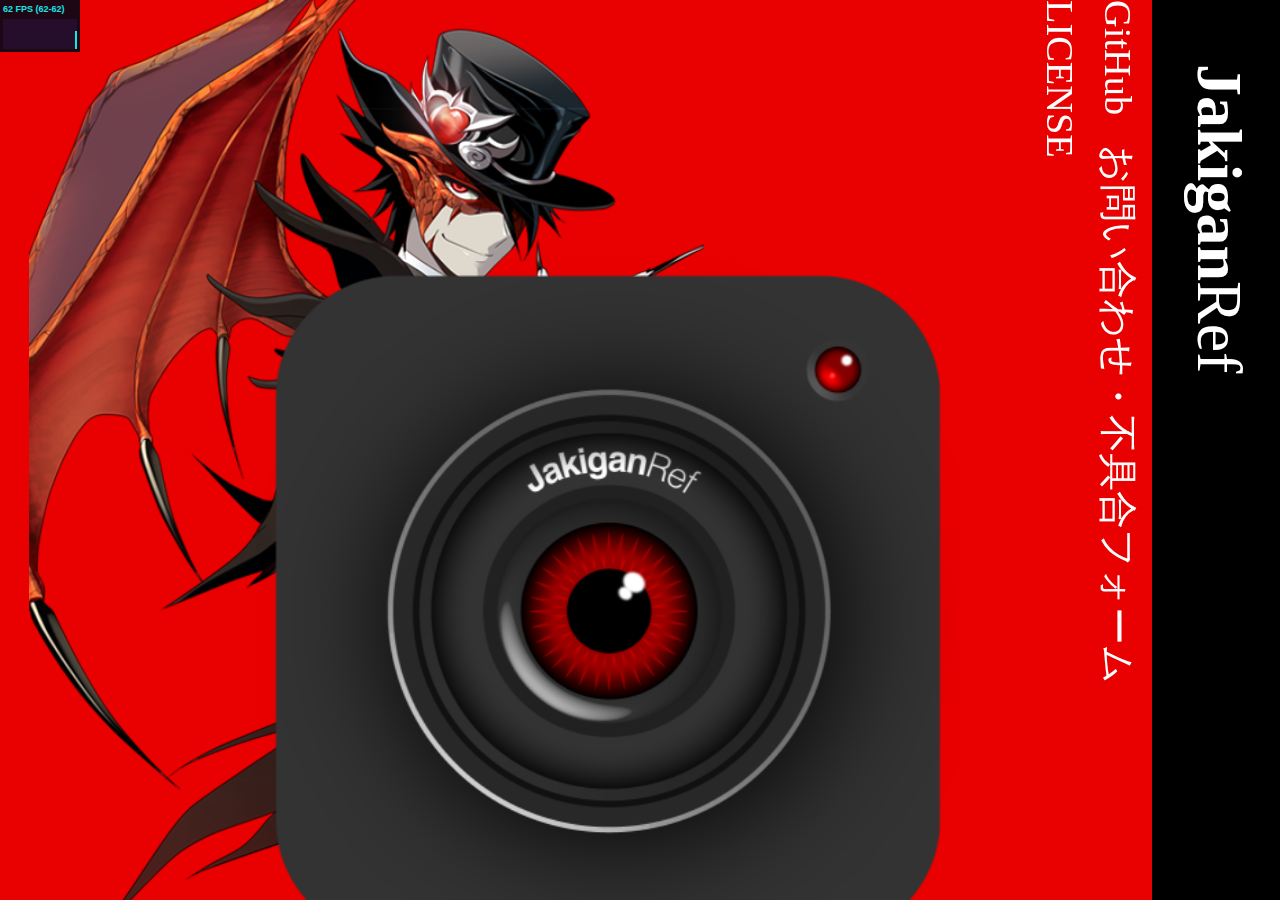
==== commit 834c3c67: "HOMEのリソース追加" ====
--- a/public/index.html
+++ b/public/index.html
@@ -39,11 +39,13 @@
     <main id="main">
         <article id="home">
             <h1>邪気眼レフカメラ</h1>
-            <a id="home_tocamera" href="#camera">撮影する</a>
+            <img id="home_icon" src="images/icon512.png">
+            <img id="home_character" src="images/home_character01.png">
+            <a id="home_tocamera" href="#camera" class="deco">殺影する</a>
         </article>
 
         <article id="camera">
-            <h1>撮影する</h1>
+            <h1>殺影する</h1>
             <section id="camera_finder">
                 <video id="camera_preview" preload="auto" loop playsinline autoplay width="800" height="600"></video>
                 <canvas id="camera_overlay" width="800" height="600"></canvas>
@@ -66,6 +68,7 @@
                 <a id="camera_release" download="jyakigan.png" href="#">シャッター</a>
                 <img id="camera_dial" src="images/camera_dial.svg">
                 <img id="camera_top_img" src="">
+                <canvas id="save_image"></canvas>
             </section>
         </article>
 
@@ -146,12 +149,17 @@
         </article>
     </main>
 
-    <footer>
-        <a href="#" id="history_back">戻る</a>
+    <aside>
+        <h1><strong>Jakigan</strong>Ref</h1>
         <nav>
-            <a href="#wishform">要望・不具合フォーム</a>
+            <a href="https://github.com/kazygumi/jyakiganref" target="_blank">GitHub</a>
+            <a href="#wishform">お問い合わせ・不具合フォーム</a>
             <a href="#license">LICENSE</a>
         </nav>
+    </aside>
+
+    <footer>
+        <a class="deco" id="history_back" href="#">戻る</a>
     </footer>
 </body>
 
--- a/public/styles/common.css
+++ b/public/styles/common.css
@@ -31,12 +31,13 @@
 	display: block;
 }
 
-html,body
+html,
+body
 {
     width: 100vw;
     height: 100vh;
 
-    background-color: #c60019;
+    background-color: #e90000;
 }
 
 body
@@ -44,18 +45,22 @@
     line-height: 1.5;
 }
 
-ol,ul
+ol,
+ul
 {
     list-style: none;
 }
 
-blockquote,q
+blockquote,
+q
 {
     quotes: none;
 }
 
-blockquote:before,blockquote:after,
-q:before,q:after
+blockquote:before,
+blockquote:after,
+q:before,
+q:after
 {
     content: '';
     content: none;
@@ -75,11 +80,6 @@
 
     width: 100vw;
     height: 100vh;
-
-    transition-timing-function: ease-in-out;
-    transition-duration: 1s;
-
-    perspective: 1000px;
 }
 
 article
@@ -87,19 +87,15 @@
     position: fixed;
 }
 
-h1
+.deco
 {
     position: absolute;
-    z-index: 1;
-    top: -50vh;
-
-    transition-timing-function: ease-in-out;
-    transition-duration: 1s;
+
     transform: rotate3d(-2, 5, -1.5, -35deg);
     transform-origin: 50% 50%;
 }
 
-h1 .deco0
+.deco .deco0
 {
     font-family: 'Noto Sans JP', sans-serif;
     font-size: 40px;
@@ -120,7 +116,7 @@
             box-shadow: 3px 3px 0 4px #fff;
 }
 
-h1 .deco1
+.deco .deco1
 {
     font-family: 'Noto Sans JP', sans-serif;
     font-size: 24px;
@@ -141,7 +137,7 @@
             box-shadow: 3px 3px 0 4px #fff;
 }
 
-h1 .deco2
+.deco .deco2
 {
     font-family: 'Noto Serif JP', sans-serif;
     font-size: 32px;
@@ -162,7 +158,7 @@
             box-shadow: 3px 3px 0 4px #fff;
 }
 
-h1 .deco3
+.deco .deco3
 {
     font-family: 'Noto Serif JP', sans-serif;
     font-size: 20px;
@@ -183,13 +179,82 @@
             box-shadow: 3px 3px 0 4px #fff;
 }
 
+aside
+{
+    position: fixed;
+    z-index: 1;
+    top: 0vw;
+    left: 120vw;
+
+    width: 100vh;
+    height: 10vw;
+
+    transition-timing-function: ease-in-out;
+    transition-duration: 1s;
+    -webkit-transform: rotate(90deg);
+        -ms-transform: rotate(90deg);
+            transform: rotate(90deg);
+    transform-origin: left top;
+
+    color: #fff;
+    background-color: #000;
+}
+
+#body_home aside
+{
+    left: 100vw;
+}
+
+aside h1
+{
+    font-size: 5vw;
+
+    float: left;
+
+    margin-top: 1vw;
+    margin-left: 5vw;
+
+    color: #fff;
+}
+
+aside h1 strong
+{
+    font-weight: bold;
+}
+
+aside nav
+{
+    float: right;
+
+    margin-top: 2vw;
+    margin-right: 2vw;
+}
+
+aside nav a
+{
+    font-size: 3vw;
+
+    margin-right: 2vw;
+
+    text-decoration: none;
+
+    color: #fff;
+}
+
 footer
 {
     position: fixed;
     z-index: 100;
-    bottom: 0;
+    left:2vw;
+    bottom: 17vw;
 
     width: 100vw;
-
-    background-color: #000;
-}
+    
+    transition-timing-function: ease-in-out;
+    transition-duration: 1s;
+}
+
+#body_home footer
+{
+    bottom: -10vw;
+}
--- a/public/styles/home.css
+++ b/public/styles/home.css
@@ -1,35 +1,85 @@
 @charset 'utf-8';
 
-#home
+#home h1
 {
-    width: 100vw;
-}
+    position: fixed;
+    z-index: 3;
+    top: 73vw;
+    left: 120vw;
 
-#body_home #home
-{
-    height: 100vh;
+    overflow: hidden;
+
+    width: 55vw;
+    height: 50vw;
+
+    transition-timing-function: ease-in-out;
+    transition-duration: 1s;
+    white-space: nowrap;
+    text-indent: 100%;
+
+    background-image: url(../images/home_logo_type.svg);
+    background-repeat: no-repeat;
 }
 
 #body_home #home h1
 {
+    left: 20vw;
+}
+
+#home_icon
+{
+    position: fixed;
+    z-index: 2;
+    top: -60vw;
+    left: 20vw;
+
+    width: 55vw;
+
+    transition-timing-function: ease-in-out;
+    transition-duration: 1s;
+}
+
+#body_home #home_icon
+{
+    top: 20vw;
+}
+
+#home_character
+{
+    position: fixed;
+    z-index: 1;
     top: 0;
+    right: 120vw;
+
+    height: 100vh;
+
+    transition-timing-function: ease-in-out;
+    transition-duration: 1s;
+}
+
+#body_home #home_character
+{
+    right: 45vw;
 }
 
 #home_tocamera
 {
-    position: relative;
-    top: 100vh;
+    position: fixed;
+    z-index: 4;
+    top: 300vw;
+    left: 25vw;
 
     display: block;
 
     width: 200px;
     margin: auto;
 
-    transition-duration: .5s;
+    transition-timing-function: ease-in-out;
+    transition-duration: 1s;
     text-align: center;
 }
 
 #body_home #home_tocamera
 {
-    top: 70vh;
+    top: 130vw;
 }
--- a/public/styles/camera.css
+++ b/public/styles/camera.css
@@ -1,4 +1,14 @@
 @charset 'utf-8';
+
+#camera h1
+{
+    position: fixed;
+    z-index: 3;
+    top: -10vw;
+
+    transition-timing-function: ease-in-out;
+    transition-duration: 1s;
+}
 
 #body_camera #camera h1
 {
@@ -8,6 +18,7 @@
 #camera_finder
 {
     position: fixed;
+    z-index: 2;
     left: 200vw;
 
     width: 100vw;
@@ -58,6 +69,7 @@
 #camera_top
 {
     position: fixed;
+    z-index: 1;
     bottom: -64em;
 
     overflow: hidden;
@@ -75,7 +87,7 @@
 
 #body_camera #camera_top
 {
-    bottom: 2em;
+    bottom: 0;
 }
 
 #camera_release
@@ -106,3 +118,8 @@
     width: 37vw;
     height: 37vw;
 }
+
+#save_image
+{
+    display: none;
+}
--- a/public/styles/wishform.css
+++ b/public/styles/wishform.css
@@ -1 +1,16 @@
 @charset "utf-8";
+
+#wishform h1
+{
+    position: fixed;
+    z-index: 3;
+    top: -10vw;
+
+    transition-timing-function: ease-in-out;
+    transition-duration: 1s;
+}
+
+#body_wishform #wishform h1
+{
+    top: 0;
+}--- a/public/styles/license.css
+++ b/public/styles/license.css
@@ -21,6 +21,21 @@
     top: 0vh;
 }
 
+#license h1
+{
+    position: fixed;
+    z-index: 3;
+    top: -10vw;
+
+    transition-timing-function: ease-in-out;
+    transition-duration: 1s;
+}
+
+#body_license #license h1
+{
+    top: 0;
+}
+
 #body_license #license div
 {
     overflow: scroll;
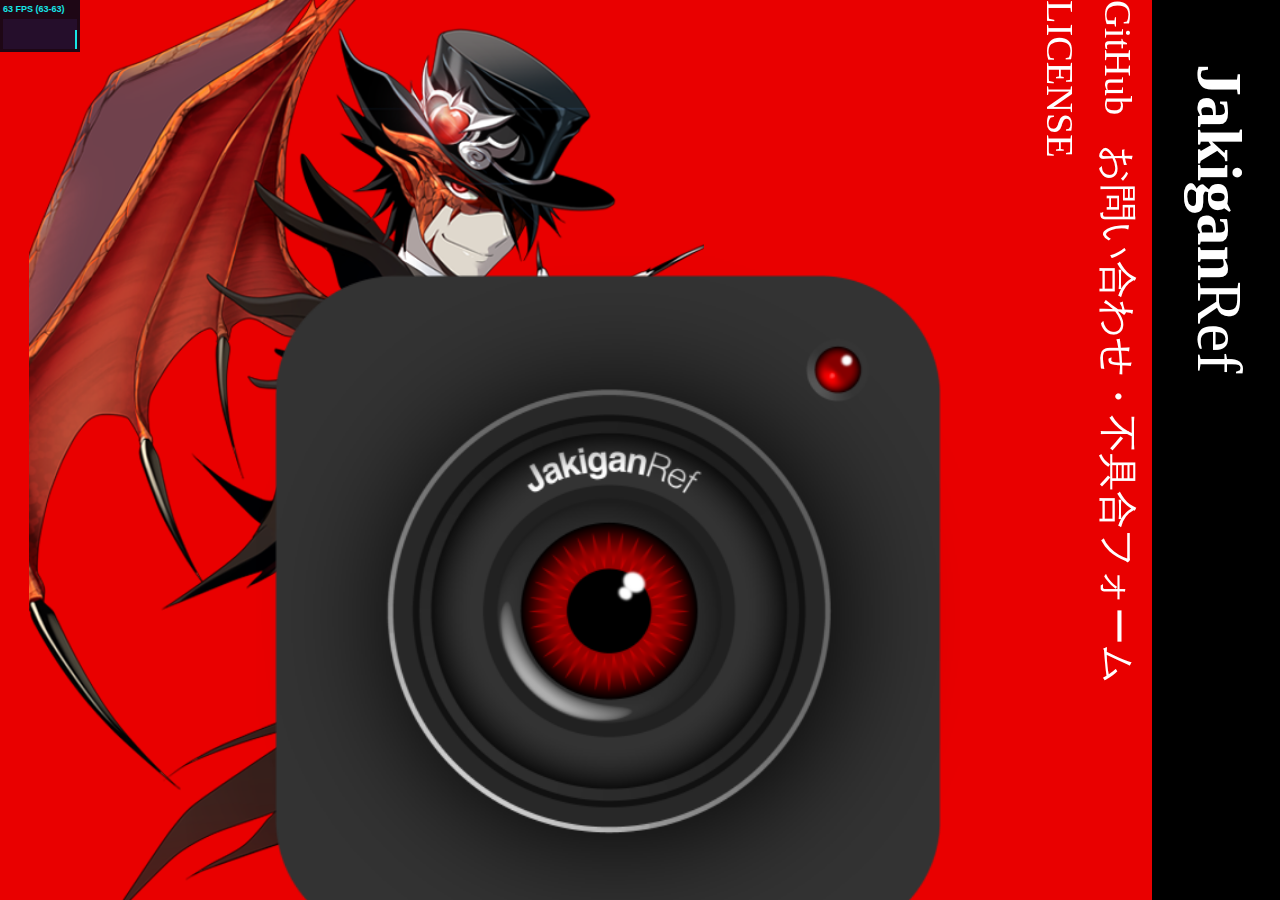
==== commit 9e6ce76e: "表情でマスクを付けるようにする" ====
--- a/public/index.html
+++ b/public/index.html
@@ -51,19 +51,27 @@
                 <canvas id="camera_overlay" width="800" height="600"></canvas>
                 <canvas id="camera_mask" width="800" height="600"></canvas>
                 <img id="camera_back_img" src="images/camera_back.svg">
+                <div id="camera_text">
+                    <div id="camera_text_top"></div>
+                    <div id="camera_text_bottom"></div>
+                </div>
+                <img id="none" class="masks" src="">
+                <img id="monalisa" class="masks" src="./images/joconde.jpg">
+                <img id="ironman" class="masks" src="./images/ironman.jpg">
+                <img id="skull" class="masks" src="./images/skullmask.jpg">
+                <img id="eyepatch" class="masks" src="./images/eyepatch.png">
             </section>
 
-            <!--
             <section id="emotion_container">
                 <div id="emotion_icons">
-                    <img class="emotion_icon" id="icon1" src="images/icon_angry.png">
-                    <img class="emotion_icon" id="icon2" src="images/icon_sad.png">
-                    <img class="emotion_icon" id="icon3" src="images/icon_surprised.png">
-                    <img class="emotion_icon" id="icon4" src="images/icon_happy.png">
+                    <img class="emotion_icon" id="emotion_icon1" src="images/icon_angry_active.svg">
+                    <img class="emotion_icon" id="emotion_icon2" src="images/icon_sad_active.svg">
+                    <img class="emotion_icon" id="emotion_icon3" src="images/icon_surprised_active.svg">
+                    <img class="emotion_icon" id="emotion_icon4" src="images/icon_happy_active.svg">
                 </div>
                 <div id="emotion_chart"></div>
             </section>
-            -->
+
             <section id="camera_top">
                 <a id="camera_release" download="jyakigan.png" href="#">シャッター</a>
                 <img id="camera_dial" src="images/camera_dial.svg">
--- a/public/styles/common.css
+++ b/public/styles/common.css
@@ -98,13 +98,13 @@
 .deco .deco0
 {
     font-family: 'Noto Sans JP', sans-serif;
-    font-size: 40px;
-    line-height: 1.1;
-
-    display: inline-block;
-
-    margin-right: 2px;
-    padding: 2px 3px;
+    font-size: 10vw;
+    line-height: 1.1;
+
+    display: inline-block;
+
+    margin-right: 1vw;
+    padding: 1vw 2vw;
 
     -webkit-transform: rotate(10deg);
         -ms-transform: rotate(10deg);
@@ -112,20 +112,20 @@
 
     color: #fff;
     background: #c60019;
-    -webkit-box-shadow: 4px 4px 0 6px #000;
-            box-shadow: 3px 3px 0 4px #fff;
+    -webkit-box-shadow: 2vw 2vw 0 0vw #000;
+            box-shadow: 2vw 2vw 0 0vw #fff;
 }
 
 .deco .deco1
 {
     font-family: 'Noto Sans JP', sans-serif;
-    font-size: 24px;
-    line-height: 1.1;
-
-    display: inline-block;
-
-    margin-right: 2px;
-    padding: 2px 3px;
+    font-size: 7vw;
+    line-height: 1.1;
+
+    display: inline-block;
+
+    margin-right: 1vw;
+    padding: 1vw 2vw;
 
     -webkit-transform: rotate(-5deg);
         -ms-transform: rotate(-5deg);
@@ -133,20 +133,20 @@
 
     color: #fff;
     background: #000;
-    -webkit-box-shadow: 4px 4px 0 6px #c60019;
-            box-shadow: 3px 3px 0 4px #fff;
+    -webkit-box-shadow: 1.5vw 1.5vw 0 0vw #c60019;
+            box-shadow: 1.5vw 1.5vw 0 0vw #fff;
 }
 
 .deco .deco2
 {
     font-family: 'Noto Serif JP', sans-serif;
-    font-size: 32px;
-    line-height: 1.1;
-
-    display: inline-block;
-
-    margin-right: 2px;
-    padding: 2px 3px;
+    font-size: 8vw;
+    line-height: 1.1;
+
+    display: inline-block;
+
+    margin-right: 1vw;
+    padding: 1vw 2vw;
 
     -webkit-transform: rotate(2deg);
         -ms-transform: rotate(2deg);
@@ -154,20 +154,20 @@
 
     color: #fff;
     background: #000;
-    -webkit-box-shadow: 4px 4px 0 6px #000;
-            box-shadow: 3px 3px 0 4px #fff;
+    -webkit-box-shadow: 2vw 2vw 0 0vw #000;
+            box-shadow: 2vw 2vw 0 0vw #fff;
 }
 
 .deco .deco3
 {
     font-family: 'Noto Serif JP', sans-serif;
-    font-size: 20px;
-    line-height: 1.1;
-
-    display: inline-block;
-
-    margin-right: 2px;
-    padding: 2px 3px;
+    font-size: 5vw;
+    line-height: 1.1;
+
+    display: inline-block;
+
+    margin-right: 1vw;
+    padding: 1vw 2vw;
 
     -webkit-transform: rotate(-8deg);
         -ms-transform: rotate(-8deg);
@@ -175,8 +175,8 @@
 
     color: #c60019;
     background: #000;
-    -webkit-box-shadow: 4px 4px 0 6px #c60019;
-            box-shadow: 3px 3px 0 4px #fff;
+    -webkit-box-shadow: 2vw 2vw 0 0vw #c60019;
+            box-shadow: 1vw 1vw 0 0vw #fff;
 }
 
 aside
--- a/public/styles/home.css
+++ b/public/styles/home.css
@@ -67,11 +67,10 @@
     position: fixed;
     z-index: 4;
     top: 300vw;
-    left: 25vw;
+    left: 22vw;
 
     display: block;
 
-    width: 200px;
     margin: auto;
 
     transition-timing-function: ease-in-out;
--- a/public/styles/camera.css
+++ b/public/styles/camera.css
@@ -23,6 +23,8 @@
 
     width: 100vw;
     height: 110vw;
+    
+    overflow: hidden;
 
     transition-timing-function: ease-in-out;
     transition-duration: 1s;
@@ -33,6 +35,7 @@
 #body_camera #camera_finder
 {
     left: 0vw;
+    
 }
 
 #camera_back_img
@@ -54,6 +57,8 @@
 
     width: 100vw;
     height: 72vw;
+    
+    overflow: hidden;
 
     -webkit-transform: scaleX(-1);
          -o-transform: scaleX(-1);
@@ -123,3 +128,46 @@
 {
     display: none;
 }
+
+#emotion_container {
+    position: fixed;
+    z-index: 5;
+    width: 100vw;
+    left: -100vw;
+    bottom: 32vw;
+    background-color: #000000;
+    transition-timing-function: ease-in-out;
+    transition-duration: 1s;
+}
+
+#body_camera #emotion_container
+{
+    left: 0vw;
+    
+}
+
+#emotion_icons {
+    height: 15vw;
+}
+
+.emotion_icon {
+    width : 10vw;
+    height : 10vw;
+    margin-top: 1vw;
+    margin-left : 10vw;
+}
+
+#emotion_chart, #emotion_icons {
+    margin: 0 auto;
+    width : 100vw;
+}
+
+
+
+#emotion_icon1, #emotion_icon2, #emotion_icon3, #emotion_icon4, #emotion_icon5, #emotion_icon6 {
+    opacity: 0.5;
+}
+
+.masks {
+    display: none;
+}